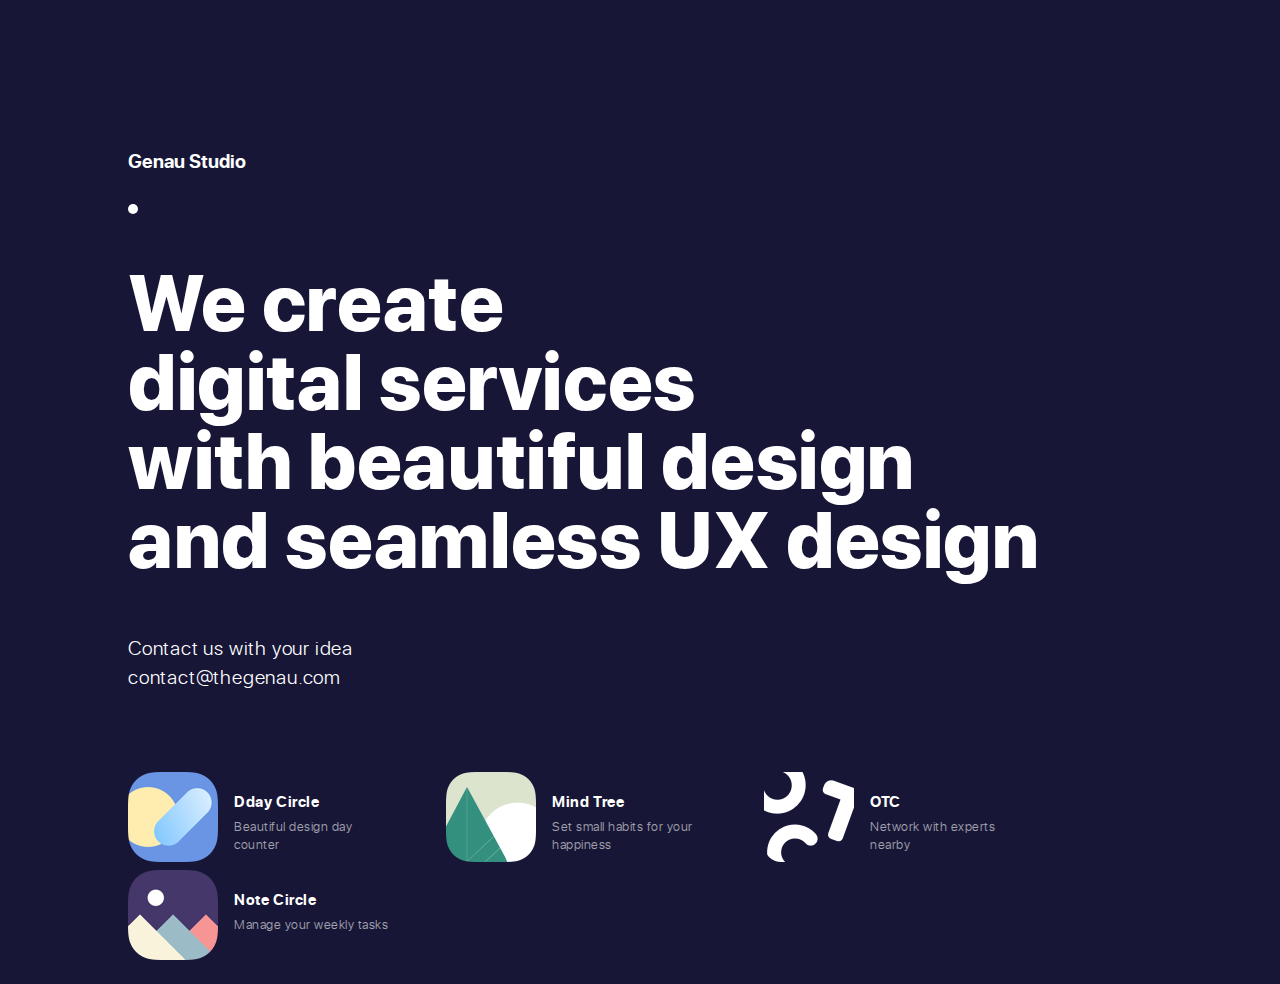
==== index.html @ 976e1579 "mobile layout" ====
<!DOCTYPE html>
<html lang="en" dir="ltr">
  <head>
    <meta charset="utf-8">
    <meta name="viewport" content="width=device-width, initial-scale=1.0, maximum-scale=1, user-scalable=0">
    <title>Genau Studio</title>
    <link rel="stylesheet" href="assets/styles/main.css">

  </head>
  <body>
      <div class="genau-studio"> Genau Studio </div>
      <div id="mark"></div>
      <h1 class="desktop">We create <br/>
        digital services <br/>
        with beautiful design <br/>
        and seamless UX design</h1>
      <h1 class="mobile">
        We create digital services with beautiful design and seamless UX design
      </h1>
      <p id="contact">
        Contact us with your idea <br/>
        <a href="mailto:contact@thegenau.com" target="blank">
          contact@thegenau.com
        </a>
      </p>

      <section>
      <ul class="apps">
        <li class="app-item">
          <a href="itms-apps://apps.apple.com/app/id1512838461"><img src="assets/images/app-icon/dday.png" srcset="assets/images/app-icon/dday@2x.png 2x, assets/images/app-icon/dday@3x.png 3x"></a>
          <div>
            <h5>Dday Circle</h5>
            <span>Beautiful design day counter</span>
          </div>
        </li>
        <li class="app-item">
          <a href="itms-apps://apps.apple.com/app/id1523486375"><img src="assets/images/app-icon/mindtree.png" srcset="assets/images/app-icon/mindtree@2x.png 2x, assets/images/app-icon/mindtree@3x.png 3x"></a>
          <div>
            <h5>Mind Tree</h5>
            <span>Set small habits for your happiness</span>
          </div>
        </li>
        <li class="app-item">
          <a href="itms-apps://apps.apple.com/app/open-to-chat/id1499287944"><img src="assets/images/app-icon/otc.png" srcset="assets/images/app-icon/otc@2x.png 2x, assets/images/app-icon/otc@3x.png 3x"></a>
          <div>
            <h5>OTC</h5>
            <span>Network with experts nearby</span>
          </div>
        </li>
        <li class="app-item">
          <a href="itms-apps://apps.apple.com/app/id1528859917"><img src="assets/images/app-icon/note-circle.png" srcset="assets/images/app-icon/note-circle@2x.png 2x, assets/images/app-icon/note-circle@3x.png 3x"></a>
          <div>
            <h5>Note Circle</h5>
            <span>Manage your weekly tasks</span>
          </div>
        </li>
      </ul>
    </section>

  </body>
</html>
---- assets/styles/main.css ----
@import "./font.css";
@import "./typography.css";


body{
  color: #fff;
  background: #171636;
  margin: 3rem 2.5rem 8rem; 
}

ul{
  list-style-type: none;
  padding: 0;
}

ul.apps{
  margin-top: 3.438rem; 
}

ul.apps li div{
  display: inline-block;
}

li.app-item{
  margin-top: 3.125rem; 
  display: flex;
}

li.app-item div{
  margin: 1rem; 
  max-width: 10rem; 
}

h5{
  margin: 0;
}

#mark{
  width: 10px;
  height: 10px; 
  background: #fff; 
  border-radius: 5px;
  margin: 1.5rem 0; 
}

a{
  color: #fff; 
  text-decoration: none; 
}
.desktop{
  display: none;
}
/* large screen  */
@media (min-width: 768px) {
  body{
    margin: 9rem 8rem 0 8rem; 
  }

  ul.apps{
    margin-top: 5rem; 
  }

  li.app-item{
    margin-top: 0; 
    margin-right: 2rem; 
    display: inline-flex;
  }

  .desktop{
    display: block;
  }

  .mobile{
    display: none;
  }
}
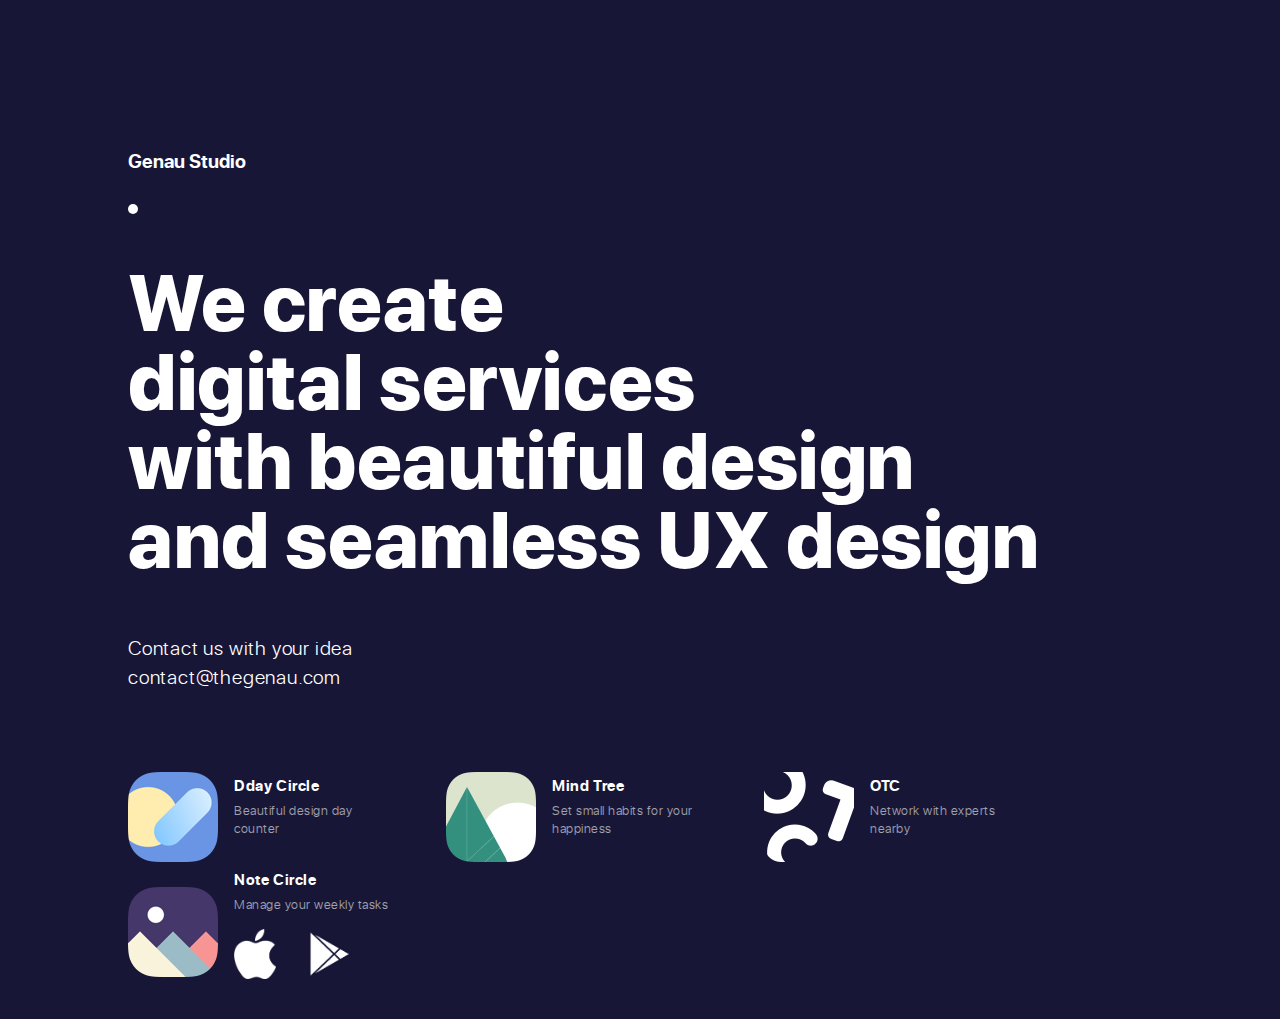
==== commit add7a59a: "add analytic script, update link to playstore" ====
--- a/index.html
+++ b/index.html
@@ -5,7 +5,28 @@
     <meta name="viewport" content="width=device-width, initial-scale=1.0, maximum-scale=1, user-scalable=0">
     <title>Genau Studio</title>
     <link rel="stylesheet" href="assets/styles/main.css">
+    <!-- Global site tag (gtag.js) - Google Analytics -->
+    <script async src="https://www.googletagmanager.com/gtag/js?id=G-T8LRSGJC9Z"></script>
+    <script>
+      window.dataLayer = window.dataLayer || [];
+      function gtag(){dataLayer.push(arguments);}
+      gtag('js', new Date());
 
+      gtag('config', 'G-T8LRSGJC9Z');
+    </script>
+    <script>
+      function openAppStore(path){
+        var url;
+        var host = "apps.apple.com/app/"
+        if(/iphone/.test(navigator.userAgent)) {
+          url = "itms-apps://"+ host + path
+        }else{
+          url = "https://"+ host + path
+        }
+        var win = window.open(url, '_blank');
+        win.focus();
+      }
+    </script>
   </head>
   <body>
       <div class="genau-studio"> Genau Studio </div>
@@ -27,31 +48,41 @@
       <section>
       <ul class="apps">
         <li class="app-item">
-          <a href="itms-apps://apps.apple.com/app/id1512838461"><img src="assets/images/app-icon/dday.png" srcset="assets/images/app-icon/dday@2x.png 2x, assets/images/app-icon/dday@3x.png 3x"></a>
+          <button onclick="openAppStore('id1512838461')"><img src="assets/images/app-icon/dday.png" srcset="assets/images/app-icon/dday@2x.png 2x, assets/images/app-icon/dday@3x.png 3x"></button>
           <div>
             <h5>Dday Circle</h5>
             <span>Beautiful design day counter</span>
           </div>
         </li>
         <li class="app-item">
-          <a href="itms-apps://apps.apple.com/app/id1523486375"><img src="assets/images/app-icon/mindtree.png" srcset="assets/images/app-icon/mindtree@2x.png 2x, assets/images/app-icon/mindtree@3x.png 3x"></a>
+          <button onclick="openAppStore('id1523486375')"><img src="assets/images/app-icon/mindtree.png" srcset="assets/images/app-icon/mindtree@2x.png 2x, assets/images/app-icon/mindtree@3x.png 3x"></button>
           <div>
             <h5>Mind Tree</h5>
             <span>Set small habits for your happiness</span>
           </div>
         </li>
         <li class="app-item">
-          <a href="itms-apps://apps.apple.com/app/open-to-chat/id1499287944"><img src="assets/images/app-icon/otc.png" srcset="assets/images/app-icon/otc@2x.png 2x, assets/images/app-icon/otc@3x.png 3x"></a>
+          <button onclick="openAppStore('open-to-chat/id1499287944')"><img src="assets/images/app-icon/otc.png" srcset="assets/images/app-icon/otc@2x.png 2x, assets/images/app-icon/otc@3x.png 3x"></button>
           <div>
             <h5>OTC</h5>
             <span>Network with experts nearby</span>
           </div>
         </li>
         <li class="app-item">
-          <a href="itms-apps://apps.apple.com/app/id1528859917"><img src="assets/images/app-icon/note-circle.png" srcset="assets/images/app-icon/note-circle@2x.png 2x, assets/images/app-icon/note-circle@3x.png 3x"></a>
+          <button onclick="openAppStore('id1528859917')">
+            <img src="assets/images/app-icon/note-circle.png" srcset="assets/images/app-icon/note-circle@2x.png 2x, assets/images/app-icon/note-circle@3x.png 3x">
+          </button>
           <div>
             <h5>Note Circle</h5>
             <span>Manage your weekly tasks</span>
+            <div id="app-store-wrapper">
+              <a href="https://apps.apple.com/app/id1528859917">
+                <img class="app-store-icon"src="assets/images/app-store/apple.png"/>
+              </a>
+              <a href="http://play.google.com/store/apps/details?id=com.thegenau.noteCircle">
+                <img class="app-store-icon playstore" src="assets/images/app-store/playstore.png"/>
+              </a>
+            </div>
           </div>
         </li>
       </ul>
--- a/assets/styles/main.css
+++ b/assets/styles/main.css
@@ -5,7 +5,7 @@
 body{
   color: #fff;
   background: #171636;
-  margin: 3rem 2.5rem 8rem; 
+  margin: 3rem 2.5rem 8rem;
 }
 
 ul{
@@ -14,7 +14,7 @@
 }
 
 ul.apps{
-  margin-top: 3.438rem; 
+  margin-top: 3.438rem;
 }
 
 ul.apps li div{
@@ -22,30 +22,41 @@
 }
 
 li.app-item{
-  margin-top: 3.125rem; 
+  margin-top: 3.125rem;
   display: flex;
 }
 
 li.app-item div{
-  margin: 1rem; 
-  max-width: 10rem; 
+  margin: 1rem;
+  margin-top: 0;
+  max-width: 10rem;
 }
 
 h5{
   margin: 0;
 }
 
+button, input[type="submit"], input[type="reset"] {
+	background: none;
+	color: inherit;
+	border: none;
+	padding: 0;
+	font: inherit;
+	cursor: pointer;
+	outline: inherit;
+}
+
 #mark{
   width: 10px;
-  height: 10px; 
-  background: #fff; 
+  height: 10px;
+  background: #fff;
   border-radius: 5px;
-  margin: 1.5rem 0; 
+  margin: 1.5rem 0;
 }
 
 a{
-  color: #fff; 
-  text-decoration: none; 
+  color: #fff;
+  text-decoration: none;
 }
 .desktop{
   display: none;
@@ -53,16 +64,16 @@
 /* large screen  */
 @media (min-width: 768px) {
   body{
-    margin: 9rem 8rem 0 8rem; 
+    margin: 9rem 8rem 0 8rem;
   }
 
   ul.apps{
-    margin-top: 5rem; 
+    margin-top: 5rem;
   }
 
   li.app-item{
-    margin-top: 0; 
-    margin-right: 2rem; 
+    margin-top: 0;
+    margin-right: 2rem;
     display: inline-flex;
   }
 
@@ -73,4 +84,14 @@
   .mobile{
     display: none;
   }
-}+}
+div#app-store-wrapper{
+  align-items: center;
+  display: flex;
+  margin: 0;
+  margin-top: 1rem;
+}
+.app-store-icon{
+  height: 50px;
+  margin-right: 2rem;
+}
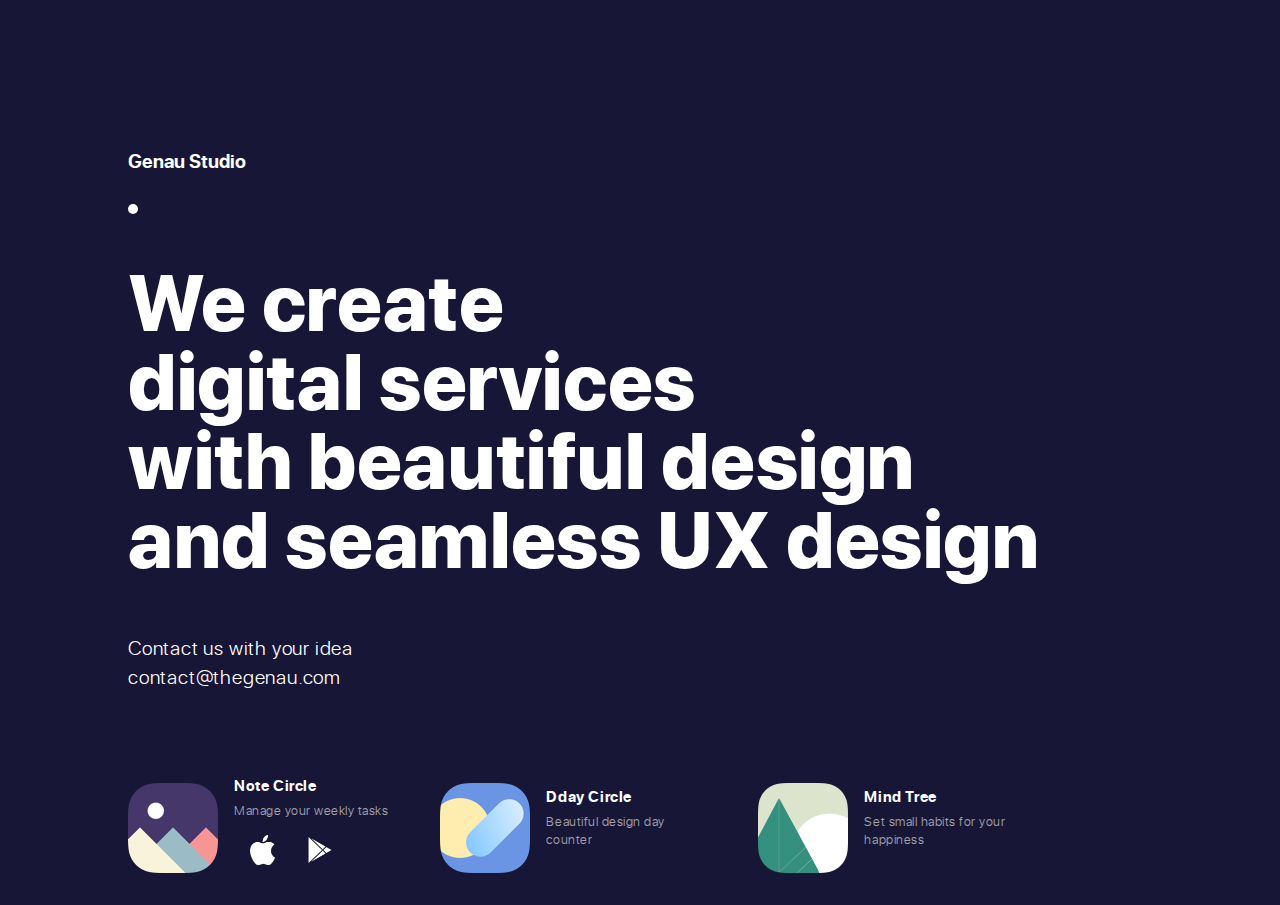
==== commit bc816d1c: "remove otc" ====
--- a/index.html
+++ b/index.html
@@ -4,7 +4,14 @@
     <meta charset="utf-8">
     <meta name="viewport" content="width=device-width, initial-scale=1.0, maximum-scale=1, user-scalable=0">
     <title>Genau Studio</title>
+    <link rel="icon"
+      type="image/png"
+      href="assets/images/studio.png">
     <link rel="stylesheet" href="assets/styles/main.css">
+    <meta property="og:title" content="Genau Studio" />
+    <meta property="og:description" content="A design agency with exact sensibility. " />
+    <meta property="og:image" content="assets/images/studio.png" />
+
     <!-- Global site tag (gtag.js) - Google Analytics -->
     <script async src="https://www.googletagmanager.com/gtag/js?id=G-T8LRSGJC9Z"></script>
     <script>
@@ -48,27 +55,6 @@
       <section>
       <ul class="apps">
         <li class="app-item">
-          <button onclick="openAppStore('id1512838461')"><img src="assets/images/app-icon/dday.png" srcset="assets/images/app-icon/dday@2x.png 2x, assets/images/app-icon/dday@3x.png 3x"></button>
-          <div>
-            <h5>Dday Circle</h5>
-            <span>Beautiful design day counter</span>
-          </div>
-        </li>
-        <li class="app-item">
-          <button onclick="openAppStore('id1523486375')"><img src="assets/images/app-icon/mindtree.png" srcset="assets/images/app-icon/mindtree@2x.png 2x, assets/images/app-icon/mindtree@3x.png 3x"></button>
-          <div>
-            <h5>Mind Tree</h5>
-            <span>Set small habits for your happiness</span>
-          </div>
-        </li>
-        <li class="app-item">
-          <button onclick="openAppStore('open-to-chat/id1499287944')"><img src="assets/images/app-icon/otc.png" srcset="assets/images/app-icon/otc@2x.png 2x, assets/images/app-icon/otc@3x.png 3x"></button>
-          <div>
-            <h5>OTC</h5>
-            <span>Network with experts nearby</span>
-          </div>
-        </li>
-        <li class="app-item">
           <button onclick="openAppStore('id1528859917')">
             <img src="assets/images/app-icon/note-circle.png" srcset="assets/images/app-icon/note-circle@2x.png 2x, assets/images/app-icon/note-circle@3x.png 3x">
           </button>
@@ -85,6 +71,20 @@
             </div>
           </div>
         </li>
+        <li class="app-item">
+          <button onclick="openAppStore('id1512838461')"><img src="assets/images/app-icon/dday.png" srcset="assets/images/app-icon/dday@2x.png 2x, assets/images/app-icon/dday@3x.png 3x"></button>
+          <div>
+            <h5>Dday Circle</h5>
+            <span>Beautiful design day counter</span>
+          </div>
+        </li>
+        <li class="app-item">
+          <button onclick="openAppStore('id1523486375')"><img src="assets/images/app-icon/mindtree.png" srcset="assets/images/app-icon/mindtree@2x.png 2x, assets/images/app-icon/mindtree@3x.png 3x"></button>
+          <div>
+            <h5>Mind Tree</h5>
+            <span>Set small habits for your happiness</span>
+          </div>
+        </li>
       </ul>
     </section>
 
--- a/assets/styles/main.css
+++ b/assets/styles/main.css
@@ -92,6 +92,7 @@
   margin-top: 1rem;
 }
 .app-store-icon{
-  height: 50px;
-  margin-right: 2rem;
+  height: 30px;
+  margin-left: 1rem;
+  margin-right: 1rem;
 }
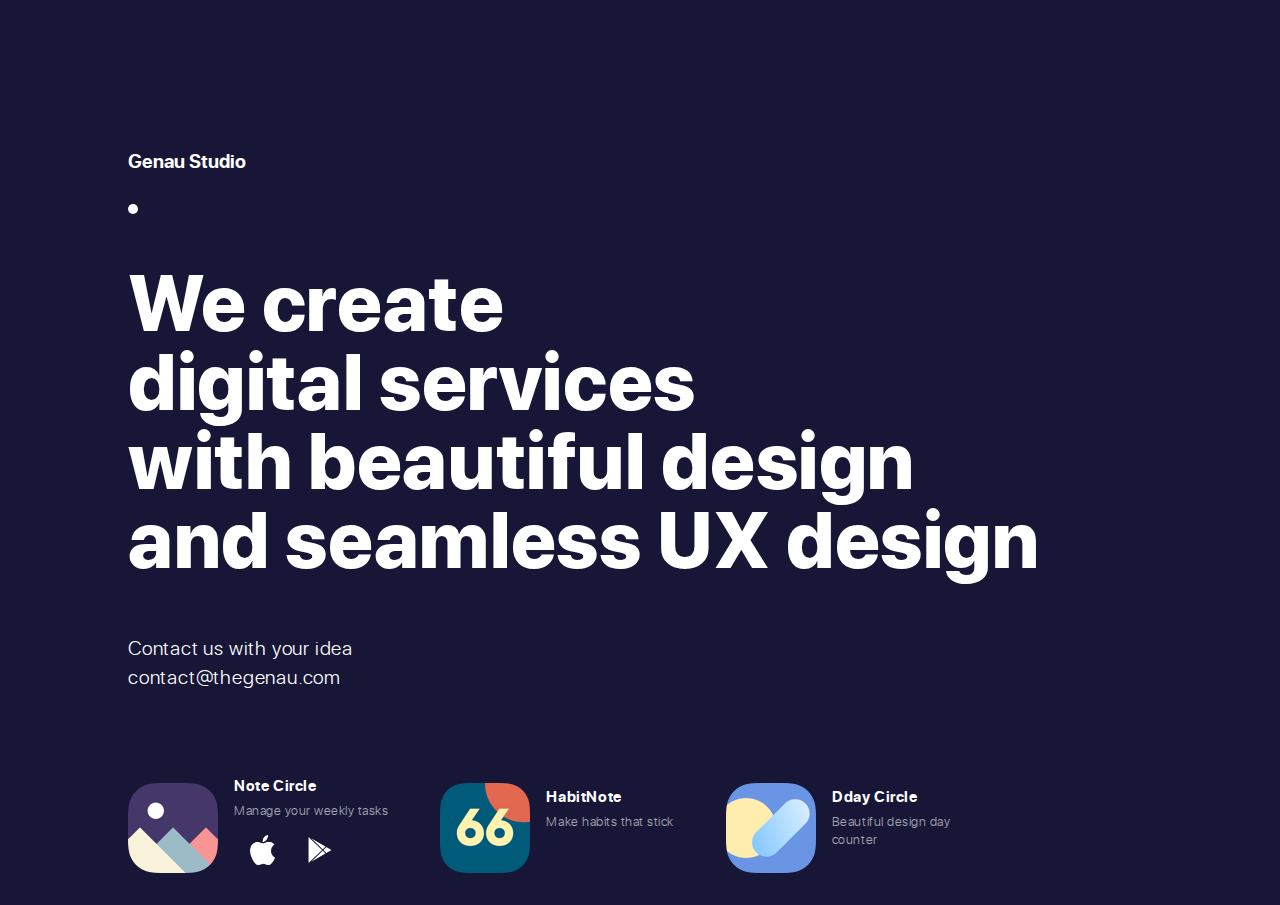
==== commit b1c2eccf: "add habitnote remove mindtree" ====
--- a/index.html
+++ b/index.html
@@ -1,92 +1,132 @@
 <!DOCTYPE html>
 <html lang="en" dir="ltr">
   <head>
-    <meta charset="utf-8">
-    <meta name="viewport" content="width=device-width, initial-scale=1.0, maximum-scale=1, user-scalable=0">
+    <meta charset="utf-8" />
+    <meta
+      name="viewport"
+      content="width=device-width, initial-scale=1.0, maximum-scale=1, user-scalable=0"
+    />
     <title>Genau Studio</title>
-    <link rel="icon"
-      type="image/png"
-      href="assets/images/studio.png">
-    <link rel="stylesheet" href="assets/styles/main.css">
+    <link rel="icon" type="image/png" href="assets/images/studio.png" />
+    <link rel="stylesheet" href="assets/styles/main.css" />
     <meta property="og:title" content="Genau Studio" />
-    <meta property="og:description" content="A design agency with exact sensibility. " />
+    <meta
+      property="og:description"
+      content="A design agency with exact sensibility. "
+    />
     <meta property="og:image" content="assets/images/studio.png" />
 
     <!-- Global site tag (gtag.js) - Google Analytics -->
-    <script async src="https://www.googletagmanager.com/gtag/js?id=G-T8LRSGJC9Z"></script>
+    <script
+      async
+      src="https://www.googletagmanager.com/gtag/js?id=G-T8LRSGJC9Z"
+    ></script>
     <script>
       window.dataLayer = window.dataLayer || [];
-      function gtag(){dataLayer.push(arguments);}
-      gtag('js', new Date());
+      function gtag() {
+        dataLayer.push(arguments);
+      }
+      gtag("js", new Date());
 
-      gtag('config', 'G-T8LRSGJC9Z');
+      gtag("config", "G-T8LRSGJC9Z");
     </script>
     <script>
-      function openAppStore(path){
+      function openAppStore(path) {
         var url;
-        var host = "apps.apple.com/app/"
-        if(/iphone/.test(navigator.userAgent)) {
-          url = "itms-apps://"+ host + path
-        }else{
-          url = "https://"+ host + path
+        var host = "apps.apple.com/app/";
+        if (/iphone/.test(navigator.userAgent)) {
+          url = "itms-apps://" + host + path;
+        } else {
+          url = "https://" + host + path;
         }
-        var win = window.open(url, '_blank');
+        var win = window.open(url, "_blank");
         win.focus();
       }
     </script>
   </head>
   <body>
-      <div class="genau-studio"> Genau Studio </div>
-      <div id="mark"></div>
-      <h1 class="desktop">We create <br/>
-        digital services <br/>
-        with beautiful design <br/>
-        and seamless UX design</h1>
-      <h1 class="mobile">
-        We create digital services with beautiful design and seamless UX design
-      </h1>
-      <p id="contact">
-        Contact us with your idea <br/>
-        <a href="mailto:contact@thegenau.com" target="blank">
-          contact@thegenau.com
-        </a>
-      </p>
+    <div class="genau-studio">Genau Studio</div>
+    <div id="mark"></div>
+    <h1 class="desktop">
+      We create <br />
+      digital services <br />
+      with beautiful design <br />
+      and seamless UX design
+    </h1>
+    <h1 class="mobile">
+      We create digital services with beautiful design and seamless UX design
+    </h1>
+    <p id="contact">
+      Contact us with your idea <br />
+      <a href="mailto:contact@thegenau.com" target="blank">
+        contact@thegenau.com
+      </a>
+    </p>
 
-      <section>
+    <section>
       <ul class="apps">
         <li class="app-item">
           <button onclick="openAppStore('id1528859917')">
-            <img src="assets/images/app-icon/note-circle.png" srcset="assets/images/app-icon/note-circle@2x.png 2x, assets/images/app-icon/note-circle@3x.png 3x">
+            <img
+              src="assets/images/app-icon/note-circle.png"
+              srcset="
+                assets/images/app-icon/note-circle@2x.png 2x,
+                assets/images/app-icon/note-circle@3x.png 3x
+              "
+            />
           </button>
           <div>
             <h5>Note Circle</h5>
             <span>Manage your weekly tasks</span>
             <div id="app-store-wrapper">
               <a href="https://apps.apple.com/app/id1528859917">
-                <img class="app-store-icon"src="assets/images/app-store/apple.png"/>
+                <img
+                  class="app-store-icon"
+                  src="assets/images/app-store/apple.png"
+                />
               </a>
-              <a href="http://play.google.com/store/apps/details?id=com.thegenau.noteCircle">
-                <img class="app-store-icon playstore" src="assets/images/app-store/playstore.png"/>
+              <a
+                href="http://play.google.com/store/apps/details?id=com.thegenau.noteCircle"
+              >
+                <img
+                  class="app-store-icon playstore"
+                  src="assets/images/app-store/playstore.png"
+                />
               </a>
             </div>
           </div>
         </li>
         <li class="app-item">
-          <button onclick="openAppStore('id1512838461')"><img src="assets/images/app-icon/dday.png" srcset="assets/images/app-icon/dday@2x.png 2x, assets/images/app-icon/dday@3x.png 3x"></button>
+          <button onclick="openAppStore('id1548530016')">
+            <img
+              src="assets/images/app-icon/habitnote.png"
+              srcset="
+                assets/images/app-icon/habitnote@2x.png 2x,
+                assets/images/app-icon/habitnote@3x.png 3x
+              "
+            />
+          </button>
+          <div>
+            <h5>HabitNote</h5>
+            <span>Make habits that stick</span>
+          </div>
+        </li>
+        <li class="app-item">
+          <button onclick="openAppStore('id1512838461')">
+            <img
+              src="assets/images/app-icon/dday.png"
+              srcset="
+                assets/images/app-icon/dday@2x.png 2x,
+                assets/images/app-icon/dday@3x.png 3x
+              "
+            />
+          </button>
           <div>
             <h5>Dday Circle</h5>
             <span>Beautiful design day counter</span>
           </div>
         </li>
-        <li class="app-item">
-          <button onclick="openAppStore('id1523486375')"><img src="assets/images/app-icon/mindtree.png" srcset="assets/images/app-icon/mindtree@2x.png 2x, assets/images/app-icon/mindtree@3x.png 3x"></button>
-          <div>
-            <h5>Mind Tree</h5>
-            <span>Set small habits for your happiness</span>
-          </div>
-        </li>
       </ul>
     </section>
-
   </body>
 </html>
--- a/assets/styles/main.css
+++ b/assets/styles/main.css
@@ -61,6 +61,7 @@
 .desktop{
   display: none;
 }
+
 /* large screen  */
 @media (min-width: 768px) {
   body{
@@ -85,6 +86,7 @@
     display: none;
   }
 }
+
 div#app-store-wrapper{
   align-items: center;
   display: flex;
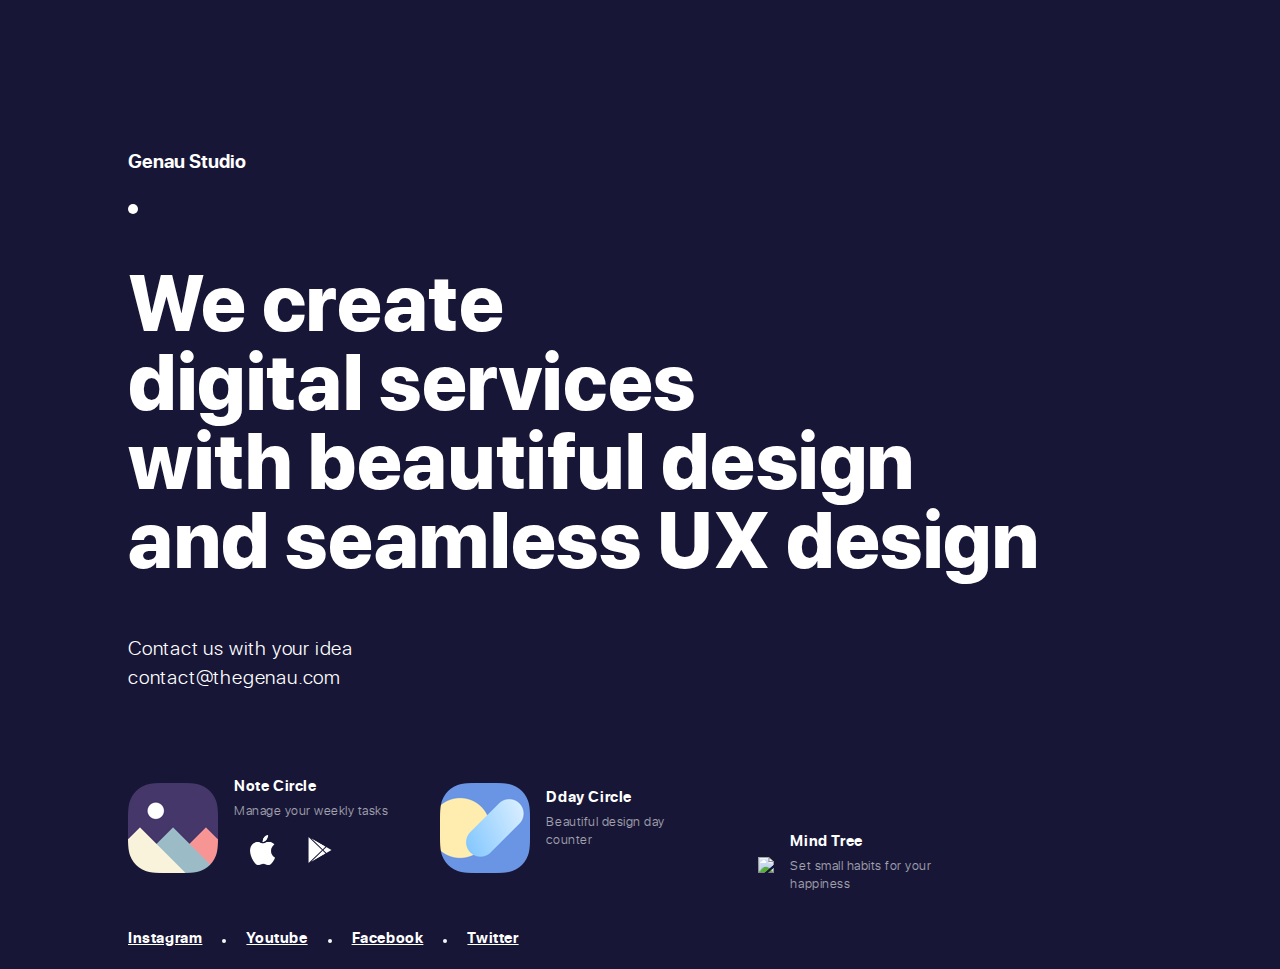
==== commit f9e95bd9: "add social" ====
--- a/index.html
+++ b/index.html
@@ -1,132 +1,117 @@
 <!DOCTYPE html>
 <html lang="en" dir="ltr">
   <head>
-    <meta charset="utf-8" />
-    <meta
-      name="viewport"
-      content="width=device-width, initial-scale=1.0, maximum-scale=1, user-scalable=0"
-    />
+    <meta charset="utf-8">
+    <meta name="viewport" content="width=device-width, initial-scale=1.0, maximum-scale=1, user-scalable=0">
     <title>Genau Studio</title>
-    <link rel="icon" type="image/png" href="assets/images/studio.png" />
-    <link rel="stylesheet" href="assets/styles/main.css" />
+    <link rel="icon"
+      type="image/png"
+      href="assets/images/studio.png">
+    <link rel="stylesheet" href="assets/styles/main.css">
     <meta property="og:title" content="Genau Studio" />
-    <meta
-      property="og:description"
-      content="A design agency with exact sensibility. "
-    />
+    <meta property="og:description" content="A design agency with exact sensibility. " />
     <meta property="og:image" content="assets/images/studio.png" />
 
     <!-- Global site tag (gtag.js) - Google Analytics -->
-    <script
-      async
-      src="https://www.googletagmanager.com/gtag/js?id=G-T8LRSGJC9Z"
-    ></script>
+    <script async src="https://www.googletagmanager.com/gtag/js?id=G-T8LRSGJC9Z"></script>
     <script>
       window.dataLayer = window.dataLayer || [];
-      function gtag() {
-        dataLayer.push(arguments);
-      }
-      gtag("js", new Date());
+      function gtag(){dataLayer.push(arguments);}
+      gtag('js', new Date());
 
-      gtag("config", "G-T8LRSGJC9Z");
+      gtag('config', 'G-T8LRSGJC9Z');
     </script>
     <script>
-      function openAppStore(path) {
+      function openAppStore(path){
         var url;
-        var host = "apps.apple.com/app/";
-        if (/iphone/.test(navigator.userAgent)) {
-          url = "itms-apps://" + host + path;
-        } else {
-          url = "https://" + host + path;
+        var host = "apps.apple.com/app/"
+        if(/iphone/.test(navigator.userAgent)) {
+          url = "itms-apps://"+ host + path
+        }else{
+          url = "https://"+ host + path
         }
-        var win = window.open(url, "_blank");
+        var win = window.open(url, '_blank');
         win.focus();
       }
     </script>
   </head>
   <body>
-    <div class="genau-studio">Genau Studio</div>
-    <div id="mark"></div>
-    <h1 class="desktop">
-      We create <br />
-      digital services <br />
-      with beautiful design <br />
-      and seamless UX design
-    </h1>
-    <h1 class="mobile">
-      We create digital services with beautiful design and seamless UX design
-    </h1>
-    <p id="contact">
-      Contact us with your idea <br />
-      <a href="mailto:contact@thegenau.com" target="blank">
-        contact@thegenau.com
-      </a>
-    </p>
+      <div class="genau-studio"> Genau Studio </div>
+      <div id="mark"></div>
+      <h1 class="desktop">We create <br/>
+        digital services <br/>
+        with beautiful design <br/>
+        and seamless UX design</h1>
+      <h1 class="mobile">
+        We create digital services with beautiful design and seamless UX design
+      </h1>
+      <p id="contact">
+        Contact us with your idea <br/>
+        <a href="mailto:contact@thegenau.com" target="blank">
+          contact@thegenau.com
+        </a>
+      </p>
 
-    <section>
+      <section>
       <ul class="apps">
         <li class="app-item">
           <button onclick="openAppStore('id1528859917')">
-            <img
-              src="assets/images/app-icon/note-circle.png"
-              srcset="
-                assets/images/app-icon/note-circle@2x.png 2x,
-                assets/images/app-icon/note-circle@3x.png 3x
-              "
-            />
+            <img src="assets/images/app-icon/note-circle.png" srcset="assets/images/app-icon/note-circle@2x.png 2x, assets/images/app-icon/note-circle@3x.png 3x">
           </button>
           <div>
             <h5>Note Circle</h5>
             <span>Manage your weekly tasks</span>
             <div id="app-store-wrapper">
               <a href="https://apps.apple.com/app/id1528859917">
-                <img
-                  class="app-store-icon"
-                  src="assets/images/app-store/apple.png"
-                />
+                <img class="app-store-icon"src="assets/images/app-store/apple.png"/>
               </a>
-              <a
-                href="http://play.google.com/store/apps/details?id=com.thegenau.noteCircle"
-              >
-                <img
-                  class="app-store-icon playstore"
-                  src="assets/images/app-store/playstore.png"
-                />
+              <a href="http://play.google.com/store/apps/details?id=com.thegenau.noteCircle">
+                <img class="app-store-icon playstore" src="assets/images/app-store/playstore.png"/>
               </a>
             </div>
           </div>
         </li>
         <li class="app-item">
-          <button onclick="openAppStore('id1548530016')">
-            <img
-              src="assets/images/app-icon/habitnote.png"
-              srcset="
-                assets/images/app-icon/habitnote@2x.png 2x,
-                assets/images/app-icon/habitnote@3x.png 3x
-              "
-            />
-          </button>
-          <div>
-            <h5>HabitNote</h5>
-            <span>Make habits that stick</span>
-          </div>
-        </li>
-        <li class="app-item">
-          <button onclick="openAppStore('id1512838461')">
-            <img
-              src="assets/images/app-icon/dday.png"
-              srcset="
-                assets/images/app-icon/dday@2x.png 2x,
-                assets/images/app-icon/dday@3x.png 3x
-              "
-            />
-          </button>
+          <button onclick="openAppStore('id1512838461')"><img src="assets/images/app-icon/dday.png" srcset="assets/images/app-icon/dday@2x.png 2x, assets/images/app-icon/dday@3x.png 3x"></button>
           <div>
             <h5>Dday Circle</h5>
             <span>Beautiful design day counter</span>
           </div>
         </li>
+        <li class="app-item">
+          <button onclick="openAppStore('id1523486375')"><img src="assets/images/app-icon/mindtree.png" srcset="assets/images/app-icon/mindtree@2x.png 2x, assets/images/app-icon/mindtree@3x.png 3x"></button>
+          <div>
+            <h5>Mind Tree</h5>
+            <span>Set small habits for your happiness</span>
+          </div>
+        </li>
+      </ul>
+      <ul id="social">
+        <li>
+          <a href="https://www.instagram.com/genau_studio/" target="_blank">
+            Instagram
+          </a>
+        </li>
+        <img src="assets/images/bullet.svg" class="bullet"/>
+        <li>
+          <a href="https://www.youtube.com/channel/UC6V7OkP3BiuxW_V6NQ5edxQ" target="_blank">
+            Youtube
+          </a>
+        </li>
+        <img src="assets/images/bullet.svg" class="bullet"/>
+        <li>
+          <a href="https://www.facebook.com/Genau-Studio-104115931359283" target="_blank">
+            Facebook
+          </a>
+        </li>
+        <img src="assets/images/bullet.svg" class="bullet"/>
+        <li>
+          <a href="https://twitter.com/GenauStudio" target="_blank">
+            Twitter
+          </a>
+        </li>
       </ul>
     </section>
+
   </body>
 </html>
--- a/assets/styles/main.css
+++ b/assets/styles/main.css
@@ -17,7 +17,7 @@
   margin-top: 3.438rem;
 }
 
-ul.apps li div{
+ul.apps li div,  ul#social li, .bullet{
   display: inline-block;
 }
 
@@ -58,7 +58,17 @@
   color: #fff;
   text-decoration: none;
 }
+
+ul#social a{
+  text-decoration: underline;
+}
 .desktop{
+  display: none;
+}
+
+.bullet{
+  margin-left: 1rem;
+  margin-right: 1rem;
   display: none;
 }
 
@@ -85,6 +95,9 @@
   .mobile{
     display: none;
   }
+  .bullet{
+    display: inline;
+  }
 }
 
 div#app-store-wrapper{
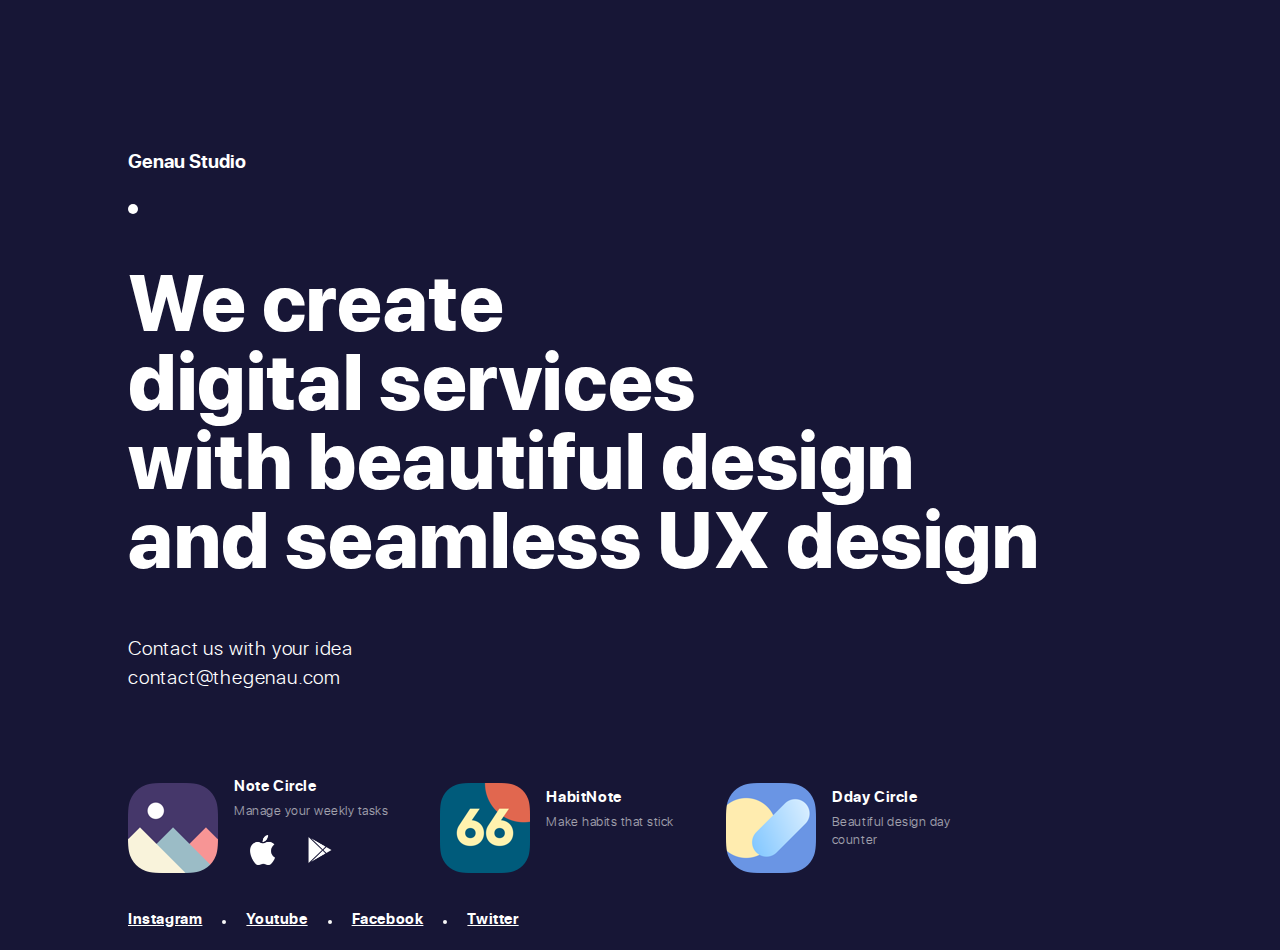
==== commit 1921a5ce: "Merge branch 'master' of github.com:qclin/thegenau into master" ====
--- a/index.html
+++ b/index.html
@@ -1,88 +1,129 @@
 <!DOCTYPE html>
 <html lang="en" dir="ltr">
   <head>
-    <meta charset="utf-8">
-    <meta name="viewport" content="width=device-width, initial-scale=1.0, maximum-scale=1, user-scalable=0">
+    <meta charset="utf-8" />
+    <meta
+      name="viewport"
+      content="width=device-width, initial-scale=1.0, maximum-scale=1, user-scalable=0"
+    />
     <title>Genau Studio</title>
-    <link rel="icon"
-      type="image/png"
-      href="assets/images/studio.png">
-    <link rel="stylesheet" href="assets/styles/main.css">
+    <link rel="icon" type="image/png" href="assets/images/studio.png" />
+    <link rel="stylesheet" href="assets/styles/main.css" />
     <meta property="og:title" content="Genau Studio" />
-    <meta property="og:description" content="A design agency with exact sensibility. " />
+    <meta
+      property="og:description"
+      content="A design agency with exact sensibility. "
+    />
     <meta property="og:image" content="assets/images/studio.png" />
 
     <!-- Global site tag (gtag.js) - Google Analytics -->
-    <script async src="https://www.googletagmanager.com/gtag/js?id=G-T8LRSGJC9Z"></script>
+    <script
+      async
+      src="https://www.googletagmanager.com/gtag/js?id=G-T8LRSGJC9Z"
+    ></script>
     <script>
       window.dataLayer = window.dataLayer || [];
-      function gtag(){dataLayer.push(arguments);}
-      gtag('js', new Date());
+      function gtag() {
+        dataLayer.push(arguments);
+      }
+      gtag("js", new Date());
 
-      gtag('config', 'G-T8LRSGJC9Z');
+      gtag("config", "G-T8LRSGJC9Z");
     </script>
     <script>
-      function openAppStore(path){
+      function openAppStore(path) {
         var url;
-        var host = "apps.apple.com/app/"
-        if(/iphone/.test(navigator.userAgent)) {
-          url = "itms-apps://"+ host + path
-        }else{
-          url = "https://"+ host + path
+        var host = "apps.apple.com/app/";
+        if (/iphone/.test(navigator.userAgent)) {
+          url = "itms-apps://" + host + path;
+        } else {
+          url = "https://" + host + path;
         }
-        var win = window.open(url, '_blank');
+        var win = window.open(url, "_blank");
         win.focus();
       }
     </script>
   </head>
   <body>
-      <div class="genau-studio"> Genau Studio </div>
-      <div id="mark"></div>
-      <h1 class="desktop">We create <br/>
-        digital services <br/>
-        with beautiful design <br/>
-        and seamless UX design</h1>
-      <h1 class="mobile">
-        We create digital services with beautiful design and seamless UX design
-      </h1>
-      <p id="contact">
-        Contact us with your idea <br/>
-        <a href="mailto:contact@thegenau.com" target="blank">
-          contact@thegenau.com
-        </a>
-      </p>
+    <div class="genau-studio">Genau Studio</div>
+    <div id="mark"></div>
+    <h1 class="desktop">
+      We create <br />
+      digital services <br />
+      with beautiful design <br />
+      and seamless UX design
+    </h1>
+    <h1 class="mobile">
+      We create digital services with beautiful design and seamless UX design
+    </h1>
+    <p id="contact">
+      Contact us with your idea <br />
+      <a href="mailto:contact@thegenau.com" target="blank">
+        contact@thegenau.com
+      </a>
+    </p>
 
-      <section>
+    <section>
       <ul class="apps">
         <li class="app-item">
           <button onclick="openAppStore('id1528859917')">
-            <img src="assets/images/app-icon/note-circle.png" srcset="assets/images/app-icon/note-circle@2x.png 2x, assets/images/app-icon/note-circle@3x.png 3x">
+            <img
+              src="assets/images/app-icon/note-circle.png"
+              srcset="
+                assets/images/app-icon/note-circle@2x.png 2x,
+                assets/images/app-icon/note-circle@3x.png 3x
+              "
+            />
           </button>
           <div>
             <h5>Note Circle</h5>
             <span>Manage your weekly tasks</span>
             <div id="app-store-wrapper">
               <a href="https://apps.apple.com/app/id1528859917">
-                <img class="app-store-icon"src="assets/images/app-store/apple.png"/>
+                <img
+                  class="app-store-icon"
+                  src="assets/images/app-store/apple.png"
+                />
               </a>
-              <a href="http://play.google.com/store/apps/details?id=com.thegenau.noteCircle">
-                <img class="app-store-icon playstore" src="assets/images/app-store/playstore.png"/>
+              <a
+                href="http://play.google.com/store/apps/details?id=com.thegenau.noteCircle"
+              >
+                <img
+                  class="app-store-icon playstore"
+                  src="assets/images/app-store/playstore.png"
+                />
               </a>
             </div>
           </div>
         </li>
         <li class="app-item">
-          <button onclick="openAppStore('id1512838461')"><img src="assets/images/app-icon/dday.png" srcset="assets/images/app-icon/dday@2x.png 2x, assets/images/app-icon/dday@3x.png 3x"></button>
+          <button onclick="openAppStore('id1548530016')">
+            <img
+              src="assets/images/app-icon/habitnote.png"
+              srcset="
+                assets/images/app-icon/habitnote@2x.png 2x,
+                assets/images/app-icon/habitnote@3x.png 3x
+              "
+            />
+          </button>
+          <div>
+            <h5>HabitNote</h5>
+            <span>Make habits that stick</span>
+          </div>
+        </li>
+        <li class="app-item">
+          <button onclick="openAppStore('id1512838461')">
+            <img
+              src="assets/images/app-icon/dday.png"
+              srcset="
+                assets/images/app-icon/dday@2x.png 2x,
+                assets/images/app-icon/dday@3x.png 3x
+              "
+            />
+          </button>
           <div>
             <h5>Dday Circle</h5>
             <span>Beautiful design day counter</span>
-          </div>
-        </li>
-        <li class="app-item">
-          <button onclick="openAppStore('id1523486375')"><img src="assets/images/app-icon/mindtree.png" srcset="assets/images/app-icon/mindtree@2x.png 2x, assets/images/app-icon/mindtree@3x.png 3x"></button>
-          <div>
-            <h5>Mind Tree</h5>
-            <span>Set small habits for your happiness</span>
           </div>
         </li>
       </ul>
@@ -112,6 +153,5 @@
         </li>
       </ul>
     </section>
-
   </body>
 </html>
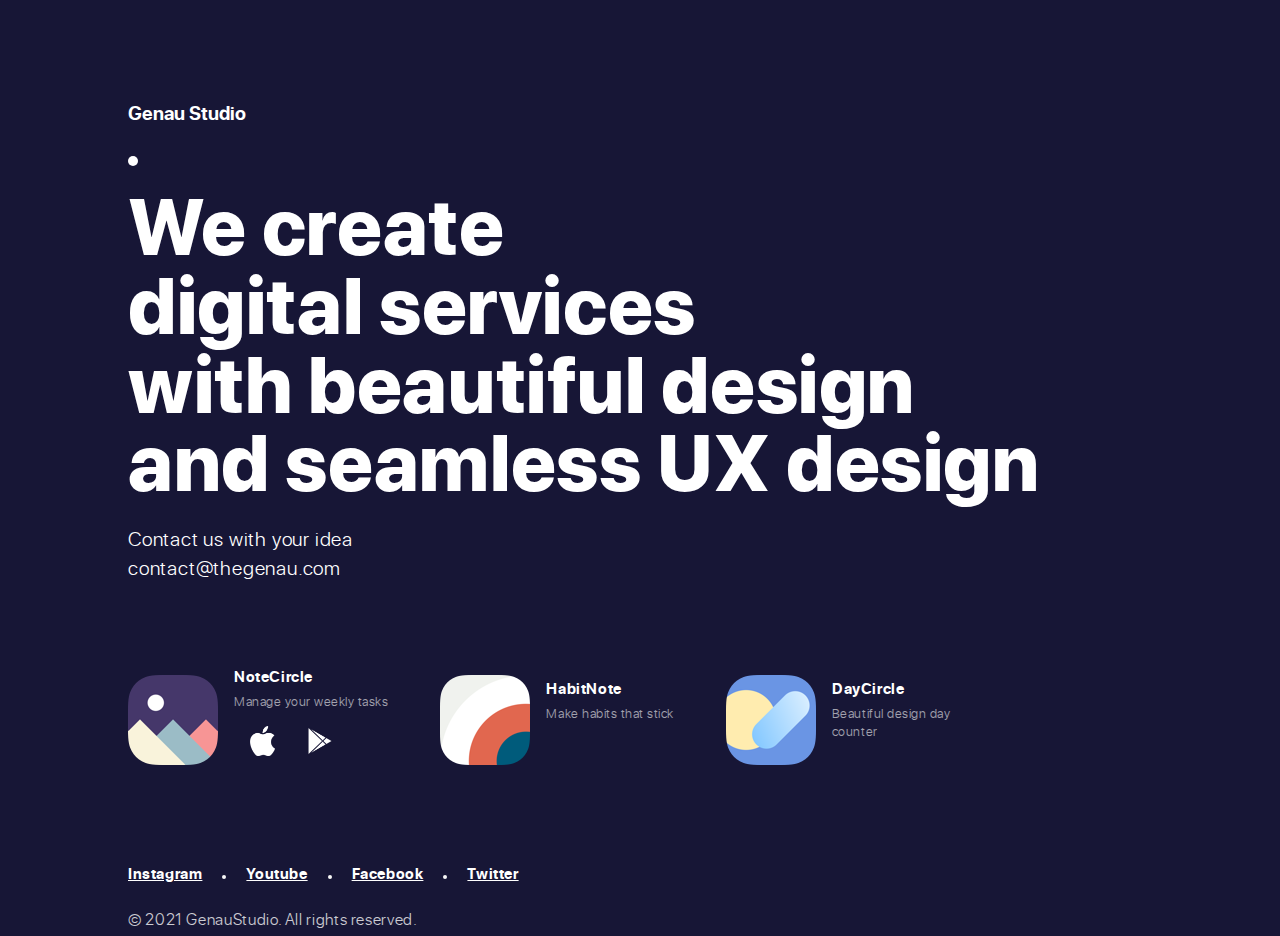
==== commit 17f641d6: "Merge branch 'master' of github.com:qclin/thegenau into master" ====
--- a/index.html
+++ b/index.html
@@ -31,6 +31,7 @@
       gtag("config", "G-T8LRSGJC9Z");
     </script>
     <script>
+      var campaignUrlSuffix = "?utm_source=genau-landing&utm_medium=genau-landing&utm_campaign=genau-landing"
       function openAppStore(path) {
         var url;
         var host = "apps.apple.com/app/";
@@ -39,6 +40,7 @@
         } else {
           url = "https://" + host + path;
         }
+        url += campaignUrlSuffix
         var win = window.open(url, "_blank");
         win.focus();
       }
@@ -76,17 +78,17 @@
             />
           </button>
           <div>
-            <h5>Note Circle</h5>
+            <h5>NoteCircle</h5>
             <span>Manage your weekly tasks</span>
             <div id="app-store-wrapper">
-              <a href="https://apps.apple.com/app/id1528859917">
+              <a href="https://apps.apple.com/app/id1528859917?utm_source=genau-landing&utm_medium=genau-landing&utm_campaign=genau-landing">
                 <img
                   class="app-store-icon"
                   src="assets/images/app-store/apple.png"
                 />
               </a>
               <a
-                href="http://play.google.com/store/apps/details?id=com.thegenau.noteCircle"
+                href="http://play.google.com/store/apps/details?id=com.thegenau.noteCircle&utm_source=genau-landing&utm_medium=genau-landing&utm_campaign=genau-landing"
               >
                 <img
                   class="app-store-icon playstore"
@@ -122,7 +124,7 @@
             />
           </button>
           <div>
-            <h5>Dday Circle</h5>
+            <h5>DayCircle</h5>
             <span>Beautiful design day counter</span>
           </div>
         </li>
@@ -154,4 +156,5 @@
       </ul>
     </section>
   </body>
+  <footer>© 2021 GenauStudio. All rights reserved.</footer>
 </html>
--- a/assets/styles/main.css
+++ b/assets/styles/main.css
@@ -15,6 +15,7 @@
 
 ul.apps{
   margin-top: 3.438rem;
+  margin-bottom: 5rem;
 }
 
 ul.apps li div,  ul#social li, .bullet{
@@ -75,11 +76,12 @@
 /* large screen  */
 @media (min-width: 768px) {
   body{
-    margin: 9rem 8rem 0 8rem;
+    margin: 6rem 8rem 0 8rem;
   }
 
   ul.apps{
     margin-top: 5rem;
+    margin-bottom: 5rem;
   }
 
   li.app-item{
